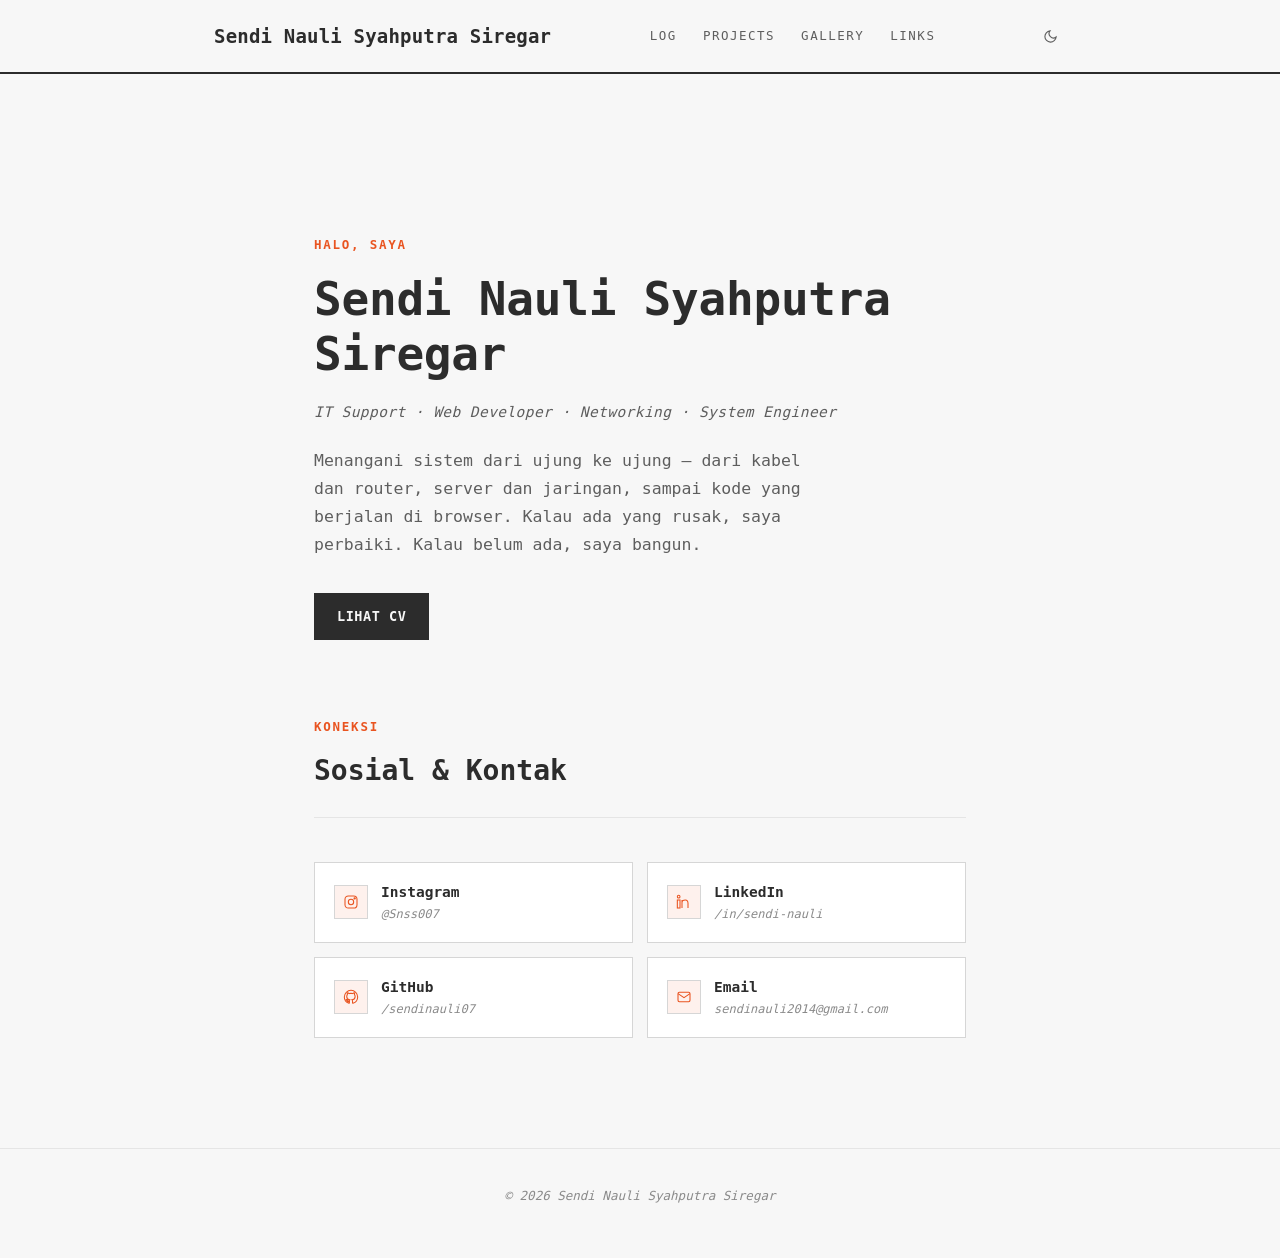
==== index.html @ 92051afb "Add files via upload" ====
<!DOCTYPE html>
<html lang="id">
<head>
<meta charset="UTF-8">
<meta name="viewport" content="width=device-width, initial-scale=1.0">
<title>Sendi Nauli Syahputra Siregar — IT Support · Web Developer · Networking · System Engineer</title>
<link rel="preconnect" href="https://fonts.googleapis.com">
<link href="https://fonts.googleapis.com/css2?family=Playfair+Display:wght@600;700&family=Source+Serif+4:opsz,wght@8..60,400;8..60,600&display=swap" rel="stylesheet">
<link rel="stylesheet" href="style.css">
</head>
<body>

<header>
  <div class="nav-row">
    <a href="index.html" class="brand">Sendi Nauli Syahputra Siregar</a>
    <nav class="navlinks" id="navlinks">
      <a href="log.html">Log</a>
      <a href="projects.html">Projects</a>
      <a href="gallery.html">Gallery</a>
      <a href="index.html#links">Links</a>
    </nav>
    <div class="nav-actions">
      <button class="icon-btn" id="themeBtn" aria-label="Ganti tema">
        <svg viewBox="0 0 24 24" fill="none" stroke-width="1.8" id="themeIcon"><path d="M21 12.8A9 9 0 1 1 11.2 3a7 7 0 0 0 9.8 9.8z"/></svg>
      </button>
      <button class="burger" id="burger" aria-label="Buka menu"><span></span><span></span><span></span></button>
    </div>
  </div>
</header>

<main>
<section class="hero">
  <div class="wrap">
    <div class="kicker">Halo, saya</div>
    <h1>Sendi Nauli Syahputra Siregar</h1>
    <div class="roles">IT Support · Web Developer · Networking · System Engineer</div>
    <p class="lede">Menangani sistem dari ujung ke ujung — dari kabel dan router, server dan jaringan, sampai kode yang berjalan di browser. Kalau ada yang rusak, saya perbaiki. Kalau belum ada, saya bangun.</p>
    <div class="hero-actions">
  
  <a href="CV Sendi Nauli.pdf" class="btn btn-primary">Lihat CV</a>
    </div>
  </div>
</section>

<section id="links">
  <div class="wrap">
    <div class="page-head">
      <div class="kicker">Koneksi</div>
      <h2>Sosial &amp; Kontak</h2>

    </div>
    <div class="links-grid">

   <!-- <a href="CV Sendi Nauli.pdf" class="link-card" target="_blank">
  <div class="link-ic">
    <svg viewBox="0 0 24 24" fill="none" stroke="currentColor" stroke-width="1.6">
      <path d="M14 2H6a2 2 0 0 0-2 2v16a2 2 0 0 0 2 2h12a2 2 0 0 0 2-2V8z"/>
      <path d="M14 2v6h6"/>
      <path d="M12 11v7M9 15l3 3 3-3"/>
    </svg>
  </div>

  <div>
    <div class="link-name">CV</div>
    <div class="link-sub">Lihat preview &amp; unduh PDF</div>
  </div>
</a> -->

      <a href="https://www.instagram.com/snss007/" class="link-card">
        <div class="link-ic"><svg viewBox="0 0 24 24" fill="none" stroke-width="1.6"><rect x="3" y="3" width="18" height="18" rx="5"/><circle cx="12" cy="12" r="4"/><circle cx="17.5" cy="6.5" r="1"/></svg></div>
        <div><div class="link-name">Instagram</div><div class="link-sub">@Snss007</div></div>
      </a>

      <a href="https://www.linkedin.com/in/sendi-nauli-845287244/" class="link-card">
        <div class="link-ic"><svg viewBox="0 0 24 24" fill="none" stroke-width="1.6"><rect x="2" y="9" width="4" height="12"/><circle cx="4" cy="4" r="2"/><path d="M9 9v12M9 13c0-3 3-4 5-4s4 2 4 5v7"/></svg></div>
        <div><div class="link-name">LinkedIn</div><div class="link-sub">/in/sendi-nauli</div></div>
      </a>

      <a href="https://github.com/sendinauli07" class="link-card">
        <div class="link-ic"><svg viewBox="0 0 24 24" fill="none" stroke-width="1.6"><path d="M12 2C6.5 2 2 6.5 2 12c0 4.4 2.9 8.1 6.9 9.4.5.1.7-.2.7-.5v-1.8c-2.8.6-3.4-1.2-3.4-1.2-.5-1.2-1.1-1.5-1.1-1.5-.9-.6.1-.6.1-.6 1 .1 1.5 1 1.5 1 .9 1.5 2.3 1.1 2.9.8.1-.7.4-1.1.6-1.4-2.2-.3-4.6-1.1-4.6-5 0-1.1.4-2 1-2.7-.1-.2-.4-1.3.1-2.6 0 0 .8-.3 2.7 1 .8-.2 1.6-.3 2.5-.3s1.7.1 2.5.3c1.9-1.3 2.7-1 2.7-1 .5 1.3.2 2.4.1 2.6.6.7 1 1.6 1 2.7 0 3.9-2.4 4.7-4.6 5 .4.3.7.9.7 1.9v2.8c0 .3.2.6.7.5A10 10 0 0 0 22 12c0-5.5-4.5-10-10-10z"/></svg></div>
        <div><div class="link-name">GitHub</div><div class="link-sub">/sendinauli07</div></div>
      </a>

     

      <a href="mailto:Sendinauli2014@email.com" class="link-card">
        <div class="link-ic"><svg viewBox="0 0 24 24" fill="none" stroke-width="1.6"><rect x="3" y="5" width="18" height="14" rx="2"/><path d="M3 7l9 6 9-6"/></svg></div>
        <div><div class="link-name">Email</div><div class="link-sub">sendinauli2014@gmail.com</div></div>
      </a>

    

    </div>
  </div>
</section>

</main>

<footer>
  <div class="wrap">
    © <span id="year"></span> Sendi Nauli Syahputra Siregar
  </div>
</footer>

<script src="script.js"></script>
</body>
</html>
---- style.css ----
:root {
  --bg: #F7F7F7;
  --surface: #FFFFFF;
  --border: #D6D6D6;
  --rule: #E5E5E5;

  --text: #2C2C2C;
  --text-dim: #5E5E5E;
  --text-faint: #8A8A8A;

  /* Ubuntu Orange */
  --accent: #E95420;
  --accent-soft: rgba(233, 84, 32, 0.08);

--serif-display: 'JetBrains Mono', 'Fira Code', 'DejaVu Sans Mono', monospace;
--serif-body: 'JetBrains Mono', 'Fira Code', 'DejaVu Sans Mono', monospace;

  color-scheme: light;
}

html[data-theme="dark"] {
  --bg: #1E1E1E;
  --surface: #2B2B2B;
  --border: #3D3D3D;
  --rule: #454545;

  --text: #F2F2F2;
  --text-dim: #B8B8B8;
  --text-faint: #858585;

  /* Ubuntu Orange */
  --accent: #E95420;
  --accent-soft: rgba(233, 84, 32, 0.12);

  color-scheme: dark;
}
*{margin:0;padding:0;box-sizing:border-box;}
body{
  background:var(--bg);
  color:var(--text);
  font-family:var(--serif-body);
  line-height:1.7;
  font-size:17px;
  transition:background .2s ease, color .2s ease;
}
a{color:inherit;text-decoration:none;}
::selection{background:var(--accent);color:#fff;}
.wrap{max-width:700px;margin:0 auto;padding:0 24px;}
.wrap-wide{max-width:900px;margin:0 auto;padding:0 24px;}

/* NAV */
header{
  border-bottom:2px solid var(--text);
  position:sticky; top:0; background:var(--bg);
  z-index:50;
}
.nav-row{
  max-width:900px;margin:0 auto;padding:20px 24px;
  display:flex; align-items:center; justify-content:space-between; gap:16px;
}
.brand{font-family:var(--serif-display); font-weight:700; font-size:19px; letter-spacing:0.01em;}
.navlinks{display:flex; align-items:center; gap:26px;}
.navlinks a{
  font-family:var(--serif-body);
  font-size:12.5px; letter-spacing:0.12em; text-transform:uppercase;
  color:var(--text-dim); transition:color .15s;
  padding:4px 0; border-bottom:1px solid transparent;
}
.navlinks a:hover{color:var(--text);}
.navlinks a.active{color:var(--accent); border-color:var(--accent);}
.nav-actions{display:flex; align-items:center; gap:6px;}
.icon-btn{
  width:32px; height:32px; border-radius:0; border:1px solid transparent; cursor:pointer;
  background:transparent; color:var(--text-dim);
  display:flex; align-items:center; justify-content:center;
}
.icon-btn:hover{border-color:var(--text); color:var(--text);}
.icon-btn svg{width:15px;height:15px; stroke:currentColor;}
.burger{display:none; width:32px; height:32px; border:none; background:transparent; cursor:pointer;
  align-items:center; justify-content:center; flex-direction:column; gap:4px;}
.burger span{width:16px;height:1.5px;background:var(--text);display:block;}

/* HERO */
.hero{padding:100px 0 76px;}
.hero .kicker{
  font-size:12.5px; letter-spacing:0.14em; text-transform:uppercase;
  color:var(--accent); margin-bottom:16px; font-weight:600;
}
.hero h1{font-family:var(--serif-display); font-size:clamp(30px,5vw,46px); font-weight:700; letter-spacing:-0.005em; line-height:1.2; margin-bottom:18px;}
.hero .roles{color:var(--text-dim); font-size:14.5px; letter-spacing:0.03em; margin-bottom:22px; font-style:italic;}
.hero p.lede{color:var(--text-dim); font-size:16.5px; max-width:520px; margin-bottom:34px;}
.hero-actions{display:flex; gap:14px; flex-wrap:wrap;}
.btn{
  font-family:var(--serif-body);
  font-size:13.5px; letter-spacing:0.04em; text-transform:uppercase;
  padding:11px 22px; border-radius:0; border:1px solid var(--text);
  display:inline-flex; align-items:center; gap:6px; transition:all .15s;
}
.btn-primary{background:var(--text); color:var(--bg); font-weight:600;}
.btn-primary:hover{background:var(--accent); border-color:var(--accent);}
.btn-ghost{color:var(--text);}
.btn-ghost:hover{background:var(--accent-soft); border-color:var(--accent); color:var(--accent);}

/* SECTIONS */
main{padding:60px 0 84px;}
.page-head{margin-bottom:44px; padding-bottom:22px; border-bottom:1px solid var(--rule);}
.page-head .kicker{font-size:12.5px; letter-spacing:0.14em; text-transform:uppercase; color:var(--accent); margin-bottom:10px; font-weight:600;}
.page-head h2{font-family:var(--serif-display); font-size:28px; font-weight:700;}
.page-head p{color:var(--text-faint); font-size:13.5px; margin-top:8px; font-style:italic;}

/* EMPTY STATE */
.empty{
  border:1px dashed var(--rule); padding:52px 24px;
  text-align:center; color:var(--text-faint); font-size:14.5px; font-style:italic;
}

/* LOG / BLOG LIST — Windows-style details list */
.log-table{width:100%; border-collapse:collapse; font-size:14.5px;}
.log-table thead th{
  text-align:left; padding:0 14px 10px; font-size:11.5px; letter-spacing:.09em; text-transform:uppercase;
  color:var(--text-faint); font-weight:600; border-bottom:2px solid var(--text);
}
.log-table thead th.col-date{text-align:right;}
.log-table tbody tr{border-bottom:1px solid var(--rule); transition:background .12s;}
.log-table tbody tr:hover{background:var(--accent-soft);}
.log-table td{padding:15px 14px; vertical-align:middle;}
.log-table .name-cell a{
  font-family:var(--serif-display); font-weight:700; font-size:15.5px; display:block;
}
.log-table .name-cell a:hover{color:var(--accent);}
.log-table .excerpt{color:var(--text-faint); font-size:12.5px; margin-top:3px; font-style:italic;}
.log-table .tag-cell{color:var(--accent); font-size:11px; text-transform:uppercase; letter-spacing:.07em; white-space:nowrap;}
.log-table .date-cell{color:var(--text-dim); font-size:13px; text-align:right; white-space:nowrap;}
.log-note{margin-top:32px; font-size:12.5px; color:var(--text-faint); font-style:italic; border-top:1px dashed var(--rule); padding-top:18px;}

/* ARTICLE PAGE */
.article-back{display:inline-block; font-size:12.5px; letter-spacing:.05em; text-transform:uppercase; color:var(--text-dim); margin-bottom:28px;}
.article-back:hover{color:var(--accent);}
.article-meta{font-size:13px; color:var(--text-faint); letter-spacing:.03em; margin-bottom:14px; font-style:italic;}
.article-meta .tag{color:var(--accent); font-style:normal; letter-spacing:.08em; text-transform:uppercase; font-size:11px;}
.article-title{font-family:var(--serif-display); font-size:clamp(26px,4vw,36px); font-weight:700; line-height:1.25; margin-bottom:34px; padding-bottom:26px; border-bottom:2px solid var(--text);}
.article-body p{color:var(--text-dim); font-size:16.5px; margin-bottom:20px; max-width:640px; text-align:justify;}
.article-body h3{font-family:var(--serif-display); font-size:19px; font-weight:700; color:var(--text); margin:32px 0 14px;}
.article-body ul{margin:0 0 20px 20px; color:var(--text-dim); font-size:15.5px;}
.article-body li{margin-bottom:6px; text-align: justify;}

/* PROJECTS */
.grid-projects{display:grid; grid-template-columns:repeat(auto-fill,minmax(240px,1fr)); gap:18px;}
.card{
  background:var(--surface); border:1px solid var(--border);
  padding:22px; transition:border-color .15s;
}
.card:hover{border-color:var(--accent);}
.card-top{display:flex; justify-content:space-between; align-items:center; margin-bottom:9px; gap:10px;}
.card-title{font-family:var(--serif-display); font-weight:700; font-size:16px;}
.status-pill{font-size:11px; letter-spacing:0.06em; text-transform:uppercase; color:var(--accent);}
.card-desc{color:var(--text-dim); font-size:14px; margin-bottom:16px;}
.card-link{font-size:13px; letter-spacing:0.03em; color:var(--accent); display:inline-flex; gap:5px; align-items:center; border-bottom:1px solid var(--accent);}
.edit-note{font-size:11px; color:var(--text-faint); margin-top:14px; font-style:italic;}

/* GALLERY */
.gallery-grid{display:grid; grid-template-columns:repeat(auto-fill,minmax(140px,1fr)); gap:12px; margin-top:22px;}
.g-slot{
  aspect-ratio:1; border:1px dashed var(--rule);
  display:flex; align-items:center; justify-content:center; color:var(--text-faint);
}
.g-slot svg{width:20px;height:20px; opacity:.5;}

/* LINKS */
.links-grid{display:grid; grid-template-columns:repeat(auto-fill,minmax(220px,1fr)); gap:14px;}
.link-card{
  display:flex; align-items:center; gap:13px;
  background:var(--surface); border:1px solid var(--border);
  padding:17px 19px; transition:border-color .15s;
}
.link-card:hover{border-color:var(--accent);}
.link-ic{
  width:34px; height:34px; background:var(--accent-soft);
  display:flex; align-items:center; justify-content:center; flex-shrink:0;
  border:1px solid var(--border);
}
.link-ic svg{width:16px;height:16px; stroke:var(--accent);}
.link-name{font-family:var(--serif-display); font-weight:700; font-size:14.5px;}
.link-sub{color:var(--text-faint); font-size:12px; font-style:italic;}

/* CV */
.cv-panel{background:var(--surface); border:1px solid var(--border); padding:40px;}
.cv-top{display:flex; justify-content:space-between; align-items:flex-start; flex-wrap:wrap; gap:16px; margin-bottom:30px; padding-bottom:26px; border-bottom:2px solid var(--text);}
.cv-name{font-family:var(--serif-display); font-size:22px; font-weight:700;}
.cv-role{color:var(--accent); font-size:13px; margin-top:5px; font-style:italic;}
.cv-contact{font-size:13px; color:var(--text-dim); text-align:right;}
.cv-block{margin-bottom:30px;}
.cv-block:last-child{margin-bottom:0;}
.cv-block h4{font-family:var(--serif-display); font-size:13px; letter-spacing:.06em; text-transform:uppercase; color:var(--text); margin-bottom:15px; border-bottom:1px solid var(--rule); padding-bottom:8px;}
.cv-skills{display:grid; grid-template-columns:repeat(auto-fit,minmax(200px,1fr)); gap:18px;}
.skill-group b{font-family:var(--serif-display); font-size:13.5px;}
.skill-group ul{list-style:none; margin-top:7px;}
.skill-group li{font-size:13.5px; color:var(--text-dim); padding:2px 0;}
.cv-item{margin-bottom:15px;}
.cv-item .row{display:flex; justify-content:space-between; gap:12px; flex-wrap:wrap;}
.cv-item .pos{font-weight:700; font-size:14.5px;}
.cv-item .yr{font-size:12px; color:var(--text-faint); font-style:italic;}
.cv-item p{color:var(--text-dim); font-size:14px; margin-top:4px;}
.placeholder-tag{
  display:inline-block; font-size:10px; letter-spacing:0.04em; color:var(--accent);
  border:1px solid var(--border); padding:1px 6px; margin-left:6px;
}
.cv-actions{margin-top:30px;}

footer{padding:36px 0 52px; text-align:center; font-size:12.5px; color:var(--text-faint); border-top:1px solid var(--rule); margin-top:26px; font-style:italic;}

@media print{
  header, footer, .cv-actions{display:none !important;}
  body{background:#fff; color:#111;}
  .cv-panel{border:none; padding:0;}
}

@media (max-width:680px){
  .navlinks{
    position:fixed; top:65px; left:0; right:0; background:var(--bg);
    border-bottom:1px solid var(--rule);
    flex-direction:column; align-items:flex-start; gap:2px; padding:14px 24px;
    display:none;
  }
  .navlinks.open{display:flex;}
  .navlinks a{width:100%; padding:11px 0;}
  .burger{display:flex;}
  .hero{padding:68px 0 52px;}
  .cv-panel{padding:24px;}
  .cv-contact{text-align:left;}
  .log-table .tag-cell{display:none;}
  .log-table thead th.col-tag{display:none;}
  .log-table td, .log-table thead th{padding:12px 8px;}
}
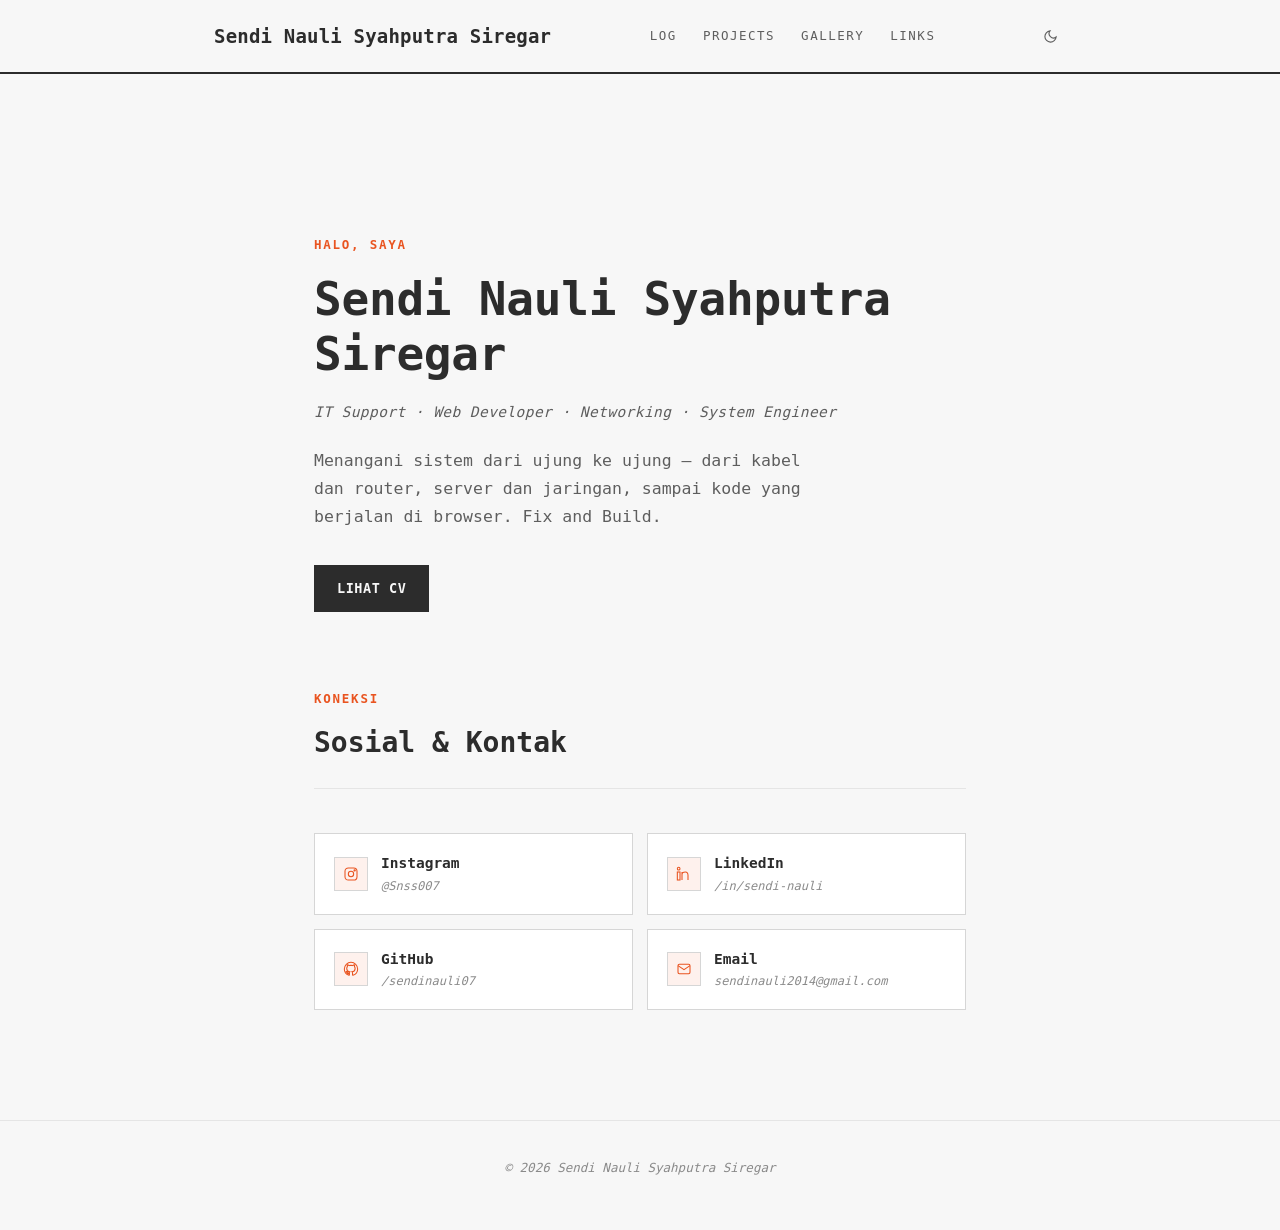
==== commit 5237d20c: "Update index.html" ====
--- a/index.html
+++ b/index.html
@@ -34,7 +34,7 @@
     <div class="kicker">Halo, saya</div>
     <h1>Sendi Nauli Syahputra Siregar</h1>
     <div class="roles">IT Support · Web Developer · Networking · System Engineer</div>
-    <p class="lede">Menangani sistem dari ujung ke ujung — dari kabel dan router, server dan jaringan, sampai kode yang berjalan di browser. Kalau ada yang rusak, saya perbaiki. Kalau belum ada, saya bangun.</p>
+    <p class="lede">Menangani sistem dari ujung ke ujung — dari kabel dan router, server dan jaringan, sampai kode yang berjalan di browser. Fix and Build.</p>
     <div class="hero-actions">
   
   <a href="CV Sendi Nauli.pdf" class="btn btn-primary">Lihat CV</a>
